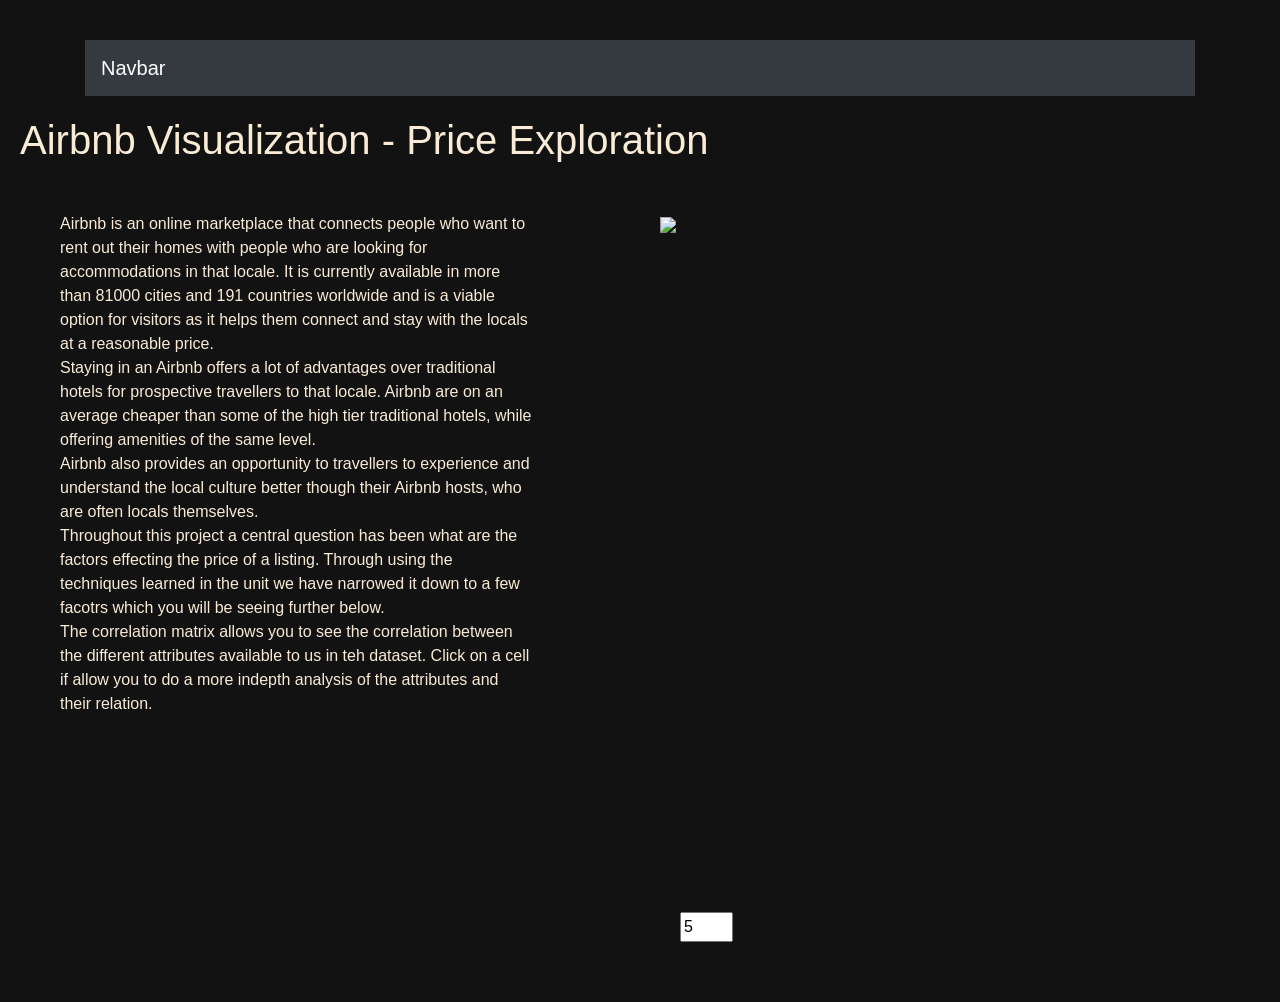
==== index.html @ cccb0e72 "Version 1.0" ====
<!doctype html>
<html lang="en">
    <head>
        <!-- Required meta tags -->
        <meta charset="utf-8">
        <meta name="viewport" content="width=device-width, initial-scale=1, shrink-to-fit=no">

        <!-- Bootstrap CSS -->
        <link rel="stylesheet" href="https://maxcdn.bootstrapcdn.com/bootstrap/4.0.0/css/bootstrap.min.css" integrity="sha384-Gn5384xqQ1aoWXA+058RXPxPg6fy4IWvTNh0E263XmFcJlSAwiGgFAW/dAiS6JXm" crossorigin="anonymous">

        <script src="https://d3js.org/d3.v4.min.js"></script>
        <link rel="stylesheet" href="css/styles.css">

        <title>Airbnb Visualization - 30539676</title>
    </head>
    <body id="body">
        <div class="container">
            <nav class="navbar navbar-dark bg-dark sticky-top">
                <a class="navbar-brand" href="#">Navbar</a>
            </nav>
        </div>
        <h1>Airbnb Visualization - Price Exploration</h1>
        <div id="intro">
            <div id="intro-text" >
                <p>
                    Airbnb is an online marketplace that connects people who want to rent out their homes with
                    people who are looking for accommodations in that locale. It is currently available in more
                    than 81000 cities and 191 countries worldwide and is a viable option for visitors as it helps
                    them connect and stay with the locals at a reasonable price.<br>
                    Staying in an Airbnb offers a lot of advantages over traditional hotels for prospective
                    travellers to that locale. Airbnb are on an average cheaper than some of the high tier
                    traditional hotels, while offering amenities of the same level.<br>
                    Airbnb also provides an opportunity to travellers to experience and understand the local
                    culture better though their Airbnb hosts, who are often locals themselves.<br>
                    Throughout this project a central question has been what are the factors effecting the price of a listing.
                    Through using the techniques learned in the unit we have narrowed it down to a few facotrs which you will be seeing further below.<br>
                    The correlation matrix allows you to see the correlation between the different attributes available to us in teh dataset.
                    Click on a cell if allow you to do a more indepth analysis of the attributes and their relation.
                </p>
            </div>
            <div id="intro-img">
                <img src="airbnb_logo.png">
            </div>
        </div>
        <div id="graphs">
            <div id="correlation-matrix">
                <div id="heatmap"></div>
            </div>
            <div id="numerical-graph">
                <div id="scatterplot"></div>
                <div id="histogram">
                    <input type="number" min="1" max="50" step="20" value="5" id="nBin">
                </div>
            </div>
        </div>
        <script src="js/histogram.js"></script>
        
        <script src="js/scatterplot.js"></script>
<script src="js/heatmap.js"></script>        

        <!-- Optional JavaScript -->
        <!-- jQuery first, then Popper.js, then Bootstrap JS -->
        <script src="https://code.jquery.com/jquery-3.2.1.slim.min.js" integrity="sha384-KJ3o2DKtIkvYIK3UENzmM7KCkRr/rE9/Qpg6aAZGJwFDMVNA/GpGFF93hXpG5KkN" crossorigin="anonymous"></script>
        <script src="https://cdnjs.cloudflare.com/ajax/libs/popper.js/1.12.9/umd/popper.min.js" integrity="sha384-ApNbgh9B+Y1QKtv3Rn7W3mgPxhU9K/ScQsAP7hUibX39j7fakFPskvXusvfa0b4Q" crossorigin="anonymous"></script>
        <script src="https://maxcdn.bootstrapcdn.com/bootstrap/4.0.0/js/bootstrap.min.js" integrity="sha384-JZR6Spejh4U02d8jOt6vLEHfe/JQGiRRSQQxSfFWpi1MquVdAyjUar5+76PVCmYl" crossorigin="anonymous"></script>
    </body>
</html>
<!--
TODO:

1.DECIDE IF YOU WANT TO TRIM MORE VARIABLES. USE CODE IN JUPYTER NOTEBOOK, ATTRIBUTES SUCH AS REVIEWS, AVAILABILITY 360
2.ADD AREA TO HIGHLIGHT SELECTED VARIABLES FROM HEATMAP.
3.SET UP THE CSS AND HTML LAYOUT


-->
---- css/styles.css ----
html, body { height: 100%; width: 100% }

/*
* {
color: antiquewhite;
}
*/

body {
    background: #121212;
    padding: 20px;
}

p, h1 {
    color: antiquewhite;
}

div{
    padding: 20px;
}

svg {
    display: inline-block;

}

.axis text{
    fill: antiquewhite;
}

.axis path{
    fill: antiquewhite;
}

.tooltip {   
    position: absolute;           
    text-align: center;           
    width: 150px;                  
    height: 125px;                 
    padding: 2px;
    color: antiquewhite;
    font: 12px sans-serif;        
    background: grey;   
    border: 0px;      
    border-radius: 8px;           
    pointer-events: none;

}

#graphs {
    /*    display: flex;*/
}


#intro {
    width: 100vw;
    overflow: hidden;
}

#intro-text {
    width: 40vw;
    float: left;
}

#intro-img {
    /*    width: calc(100% - 500px);*/
    width: 50vw;
    float: right;
}

#numerical-graph {
    width: 100vw;
    overflow: hidden;
}

#scatterplot {
    width: 40vw;
    float: left;
}
#histogram {
    width: 50vw;
    float: right;
}
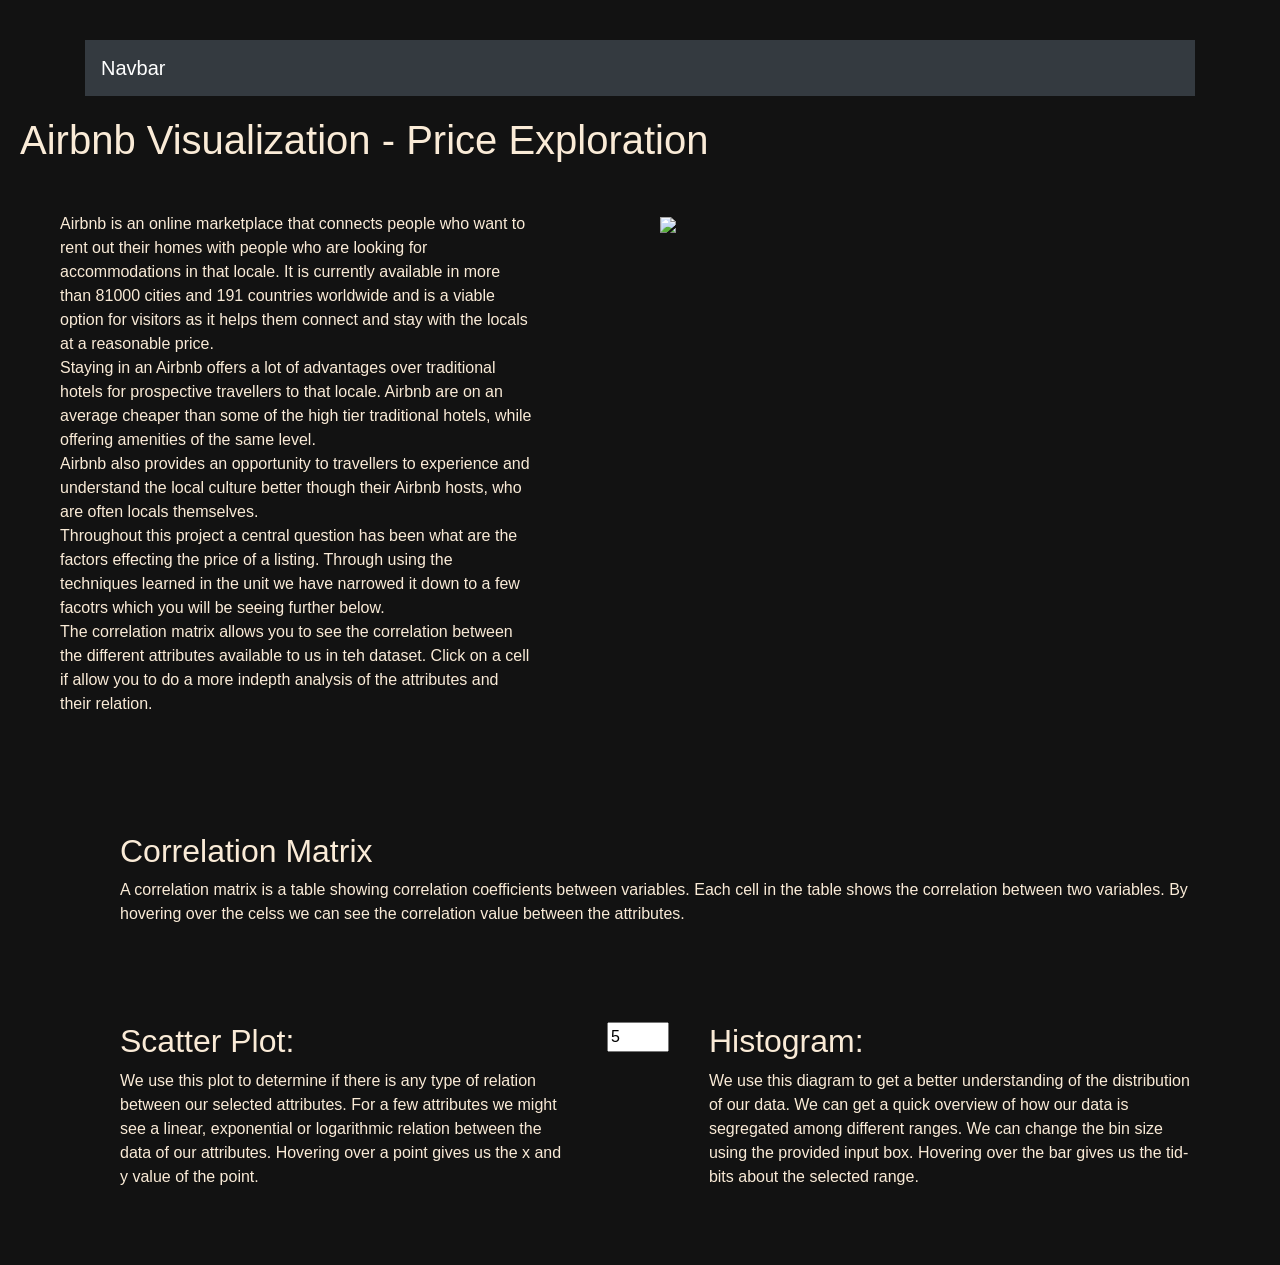
==== commit 77bf7905: "Updated css and added content" ====
--- a/index.html
+++ b/index.html
@@ -45,18 +45,42 @@
         <div id="graphs">
             <div id="correlation-matrix">
                 <div id="heatmap"></div>
+                <div>
+                    <h2>
+                        Correlation Matrix
+                    </h2>
+                    <p>
+                        A correlation matrix is a table showing correlation coefficients between variables. Each cell in the table shows the correlation between two variables. By hovering over the celss we can see the correlation value between the attributes.
+                    </p>
+                </div>
             </div>
             <div id="numerical-graph">
                 <div id="scatterplot"></div>
+                <div>
+                    <h2>Scatter Plot:</h2>
+                    <p>
+                        We use this plot to determine if there is any type of relation between our selected attributes.
+                        For a few attributes we might see a linear, exponential or logarithmic relation between the data of our attributes.
+                        Hovering over a point gives us the x and y value of the point.
+                    </p>
+                </div>
                 <div id="histogram">
-                    <input type="number" min="1" max="50" step="20" value="5" id="nBin">
+                    <input type="number" min="1" max="150" step="20" value="5" id="nBin">
+                </div>
+                <div>
+                    <h2>Histogram:</h2>
+                    <p>
+                        We use this diagram to get a better understanding of the distribution of our data. We can get a quick overview of how our
+                        data is segregated among different ranges. We can change the bin size using the provided input box.
+                        Hovering over the bar gives us the tid-bits about the selected range.
+                    </p>
                 </div>
             </div>
         </div>
         <script src="js/histogram.js"></script>
-        
+
         <script src="js/scatterplot.js"></script>
-<script src="js/heatmap.js"></script>        
+        <script src="js/heatmap.js"></script>        
 
         <!-- Optional JavaScript -->
         <!-- jQuery first, then Popper.js, then Bootstrap JS -->
@@ -68,9 +92,9 @@
 <!--
 TODO:
 
-1.DECIDE IF YOU WANT TO TRIM MORE VARIABLES. USE CODE IN JUPYTER NOTEBOOK, ATTRIBUTES SUCH AS REVIEWS, AVAILABILITY 360
-2.ADD AREA TO HIGHLIGHT SELECTED VARIABLES FROM HEATMAP.
-3.SET UP THE CSS AND HTML LAYOUT
+3. ADD MAP CHART MAYBE?
+4.ADD CHART DESCRIPTION.
+5. Add area for selected attributes near the correlation matrix.
 
 
 -->
--- a/css/styles.css
+++ b/css/styles.css
@@ -11,7 +11,7 @@
     padding: 20px;
 }
 
-p, h1 {
+p, h1,h2,h3,h4 {
     color: antiquewhite;
 }
 
@@ -48,7 +48,8 @@
 }
 
 #graphs {
-    /*    display: flex;*/
+        display: flex;
+    flex-direction: column;
 }
 
 
@@ -68,11 +69,19 @@
     float: right;
 }
 
+#correlation-matrix {
+    display: inherit;
+}
+
 #numerical-graph {
+/*
     width: 100vw;
     overflow: hidden;
+*/
+    display: inherit;
 }
 
+/*
 #scatterplot {
     width: 40vw;
     float: left;
@@ -80,4 +89,4 @@
 #histogram {
     width: 50vw;
     float: right;
-}+}*/
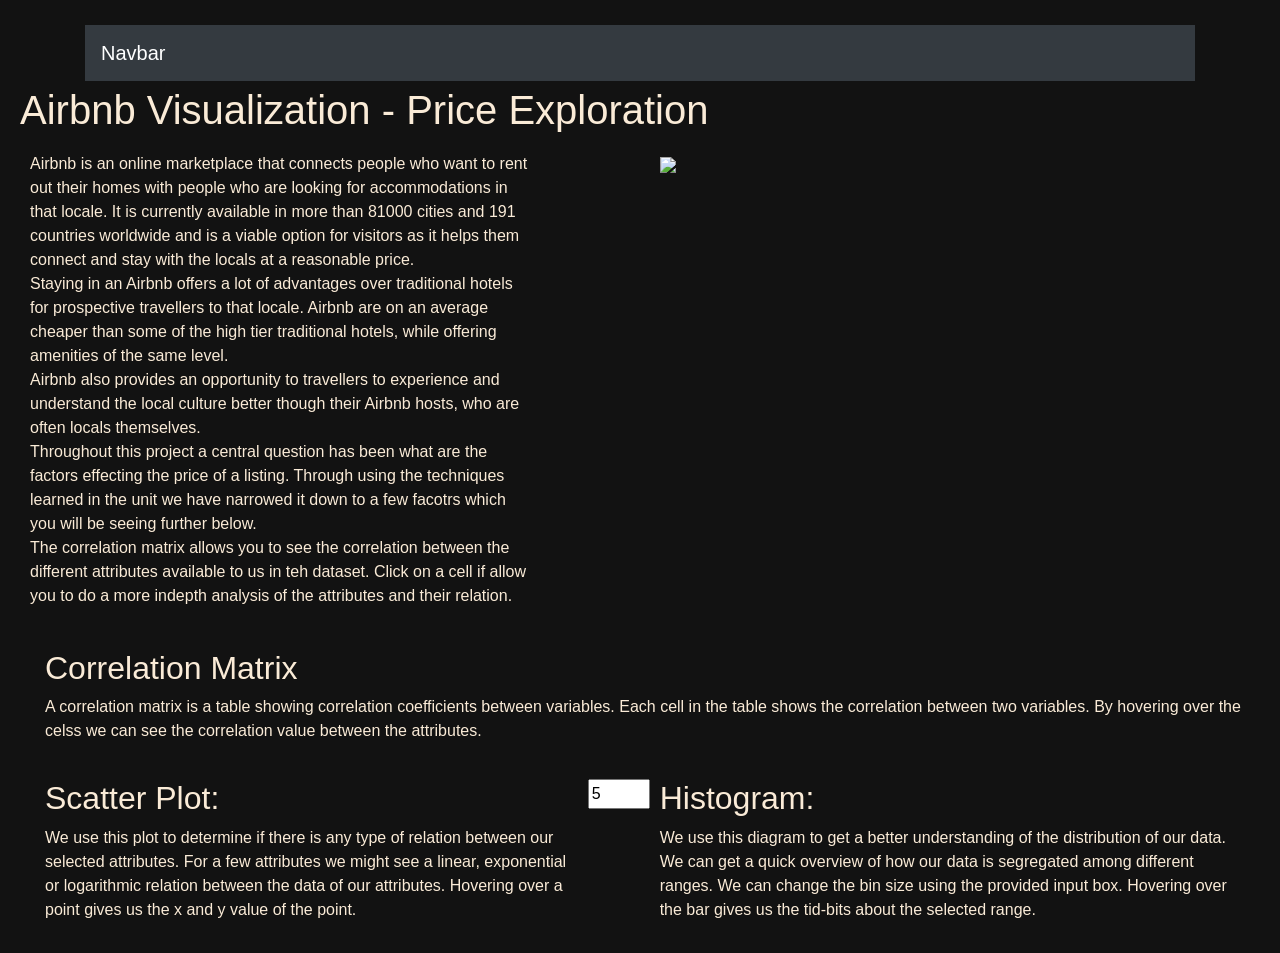
==== commit ad0cb289: "Adding labels to scatterplot and heatmap" ====
--- a/index.html
+++ b/index.html
@@ -92,9 +92,9 @@
 <!--
 TODO:
 
-3. ADD MAP CHART MAYBE?
-4.ADD CHART DESCRIPTION.
-5. Add area for selected attributes near the correlation matrix.
+1. ADD MAP CHART MAYBE?
+2. ADD CHART DESCRIPTION.
+3. Add area for selected attributes near the correlation matrix.
 
 
 -->
--- a/css/styles.css
+++ b/css/styles.css
@@ -16,7 +16,7 @@
 }
 
 div{
-    padding: 20px;
+    padding: 5px;
 }
 
 svg {
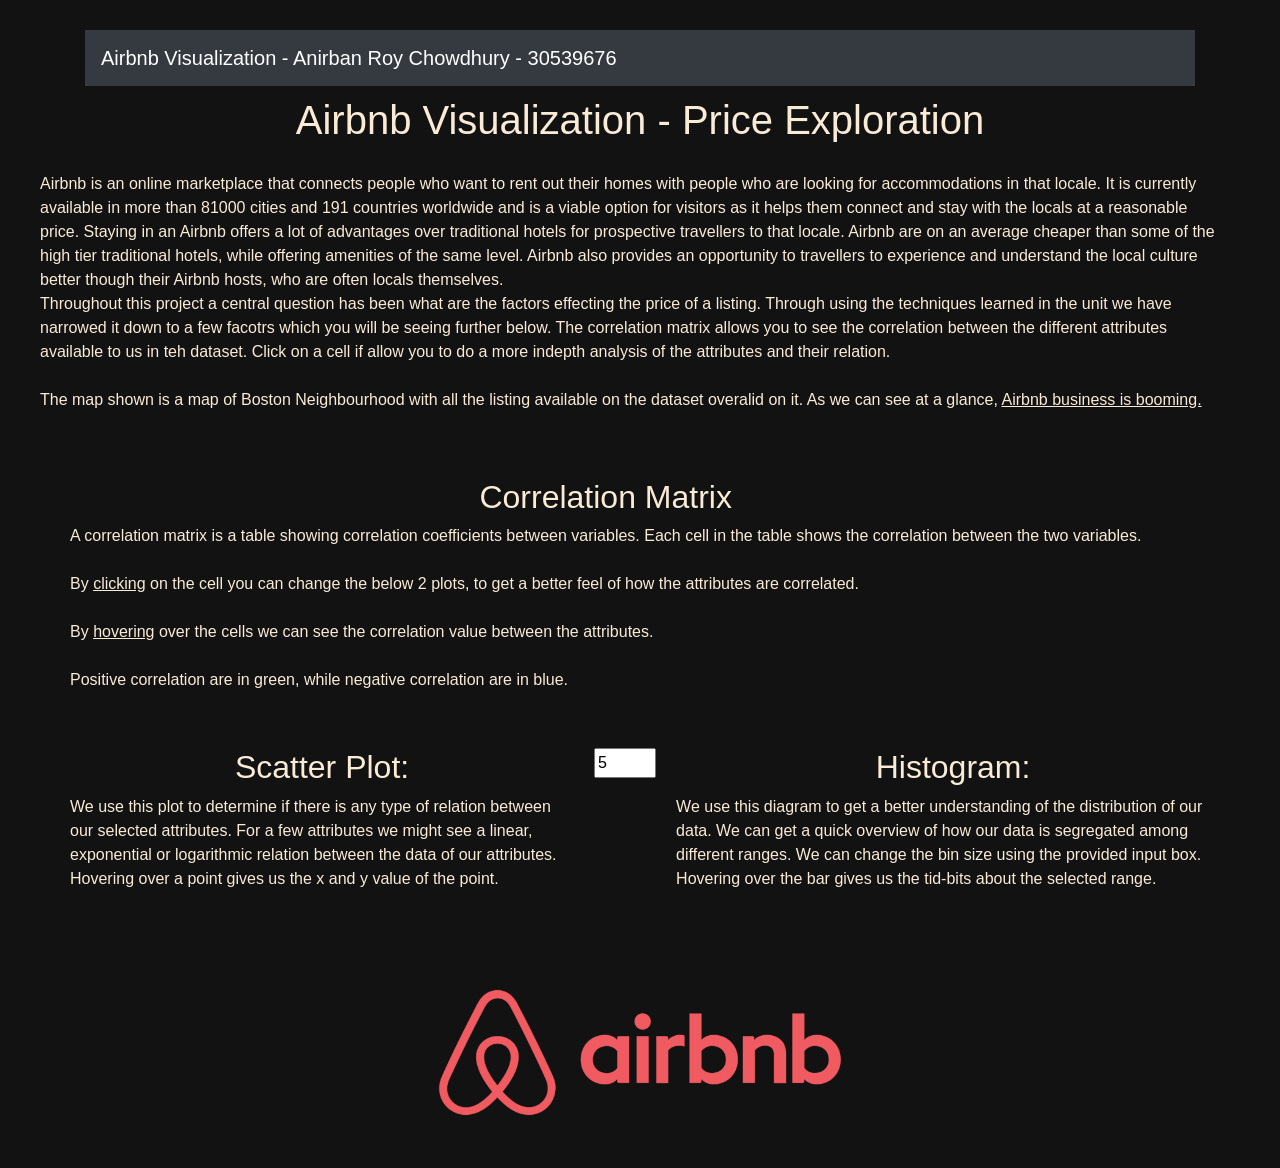
==== commit fbecea9c: "removing excess files and improving style" ====
--- a/index.html
+++ b/index.html
@@ -7,16 +7,18 @@
 
         <!-- Bootstrap CSS -->
         <link rel="stylesheet" href="https://maxcdn.bootstrapcdn.com/bootstrap/4.0.0/css/bootstrap.min.css" integrity="sha384-Gn5384xqQ1aoWXA+058RXPxPg6fy4IWvTNh0E263XmFcJlSAwiGgFAW/dAiS6JXm" crossorigin="anonymous">
-
+        <!--        D3 -->
         <script src="https://d3js.org/d3.v4.min.js"></script>
         <link rel="stylesheet" href="css/styles.css">
 
-        <title>Airbnb Visualization - 30539676</title>
+        <title>Airbnb Visualization - Anirban Roy Chowdhury - 30539676</title>
+        <script src="data/geoJSON.json"></script>
+        <script src="data/listing.json"></script>
     </head>
     <body id="body">
         <div class="container">
             <nav class="navbar navbar-dark bg-dark sticky-top">
-                <a class="navbar-brand" href="#">Navbar</a>
+                <a class="navbar-brand" href="#">Airbnb Visualization - Anirban Roy Chowdhury - 30539676</a>
             </nav>
         </div>
         <h1>Airbnb Visualization - Price Exploration</h1>
@@ -26,21 +28,21 @@
                     Airbnb is an online marketplace that connects people who want to rent out their homes with
                     people who are looking for accommodations in that locale. It is currently available in more
                     than 81000 cities and 191 countries worldwide and is a viable option for visitors as it helps
-                    them connect and stay with the locals at a reasonable price.<br>
+                    them connect and stay with the locals at a reasonable price.
                     Staying in an Airbnb offers a lot of advantages over traditional hotels for prospective
                     travellers to that locale. Airbnb are on an average cheaper than some of the high tier
-                    traditional hotels, while offering amenities of the same level.<br>
+                    traditional hotels, while offering amenities of the same level.
                     Airbnb also provides an opportunity to travellers to experience and understand the local
                     culture better though their Airbnb hosts, who are often locals themselves.<br>
                     Throughout this project a central question has been what are the factors effecting the price of a listing.
-                    Through using the techniques learned in the unit we have narrowed it down to a few facotrs which you will be seeing further below.<br>
+                    Through using the techniques learned in the unit we have narrowed it down to a few facotrs which you will be seeing further below.
                     The correlation matrix allows you to see the correlation between the different attributes available to us in teh dataset.
-                    Click on a cell if allow you to do a more indepth analysis of the attributes and their relation.
+                    Click on a cell if allow you to do a more indepth analysis of the attributes and their relation.<br>
+                    <br>
+                    The map shown is a map of Boston Neighbourhood with all the listing available on the dataset overalid on it. As we can see at a glance, <u>Airbnb business is booming.</u>
                 </p>
             </div>
-            <div id="intro-img">
-                <img src="airbnb_logo.png">
-            </div>
+            <div id="map"></div>
         </div>
         <div id="graphs">
             <div id="correlation-matrix">
@@ -50,7 +52,10 @@
                         Correlation Matrix
                     </h2>
                     <p>
-                        A correlation matrix is a table showing correlation coefficients between variables. Each cell in the table shows the correlation between two variables. By hovering over the celss we can see the correlation value between the attributes.
+                        A correlation matrix is a table showing correlation coefficients between variables. Each cell in the table shows the correlation between the two variables. <br><br>
+                        By <u>clicking</u> on the cell you can change the below 2 plots, to get a better feel of how the attributes are correlated.<br><br>
+                        By <u>hovering</u> over the cells we can see the correlation value between the attributes.<br><br>
+                        Positive correlation are in green, while negative correlation are in blue.
                     </p>
                 </div>
             </div>
@@ -77,10 +82,13 @@
                 </div>
             </div>
         </div>
+        <div id="airbnb-logo-container">
+            <img src="airbnb_logo.png" id="airbnb-logo">
+        </div>
         <script src="js/histogram.js"></script>
-
         <script src="js/scatterplot.js"></script>
-        <script src="js/heatmap.js"></script>        
+        <script src="js/heatmap.js"></script>
+        <script src="js/maplistings.js"></script>
 
         <!-- Optional JavaScript -->
         <!-- jQuery first, then Popper.js, then Bootstrap JS -->
@@ -89,12 +97,3 @@
         <script src="https://maxcdn.bootstrapcdn.com/bootstrap/4.0.0/js/bootstrap.min.js" integrity="sha384-JZR6Spejh4U02d8jOt6vLEHfe/JQGiRRSQQxSfFWpi1MquVdAyjUar5+76PVCmYl" crossorigin="anonymous"></script>
     </body>
 </html>
-<!--
-TODO:
-
-1. ADD MAP CHART MAYBE?
-2. ADD CHART DESCRIPTION.
-3. Add area for selected attributes near the correlation matrix.
-
-
--->
--- a/css/styles.css
+++ b/css/styles.css
@@ -1,10 +1,4 @@
 html, body { height: 100%; width: 100% }
-
-/*
-* {
-color: antiquewhite;
-}
-*/
 
 body {
     background: #121212;
@@ -15,8 +9,12 @@
     color: antiquewhite;
 }
 
+h1,h2,h3,h4 {
+    text-align: center;
+}
+
 div{
-    padding: 5px;
+    padding: 10px;
 }
 
 svg {
@@ -54,19 +52,8 @@
 
 
 #intro {
-    width: 100vw;
-    overflow: hidden;
-}
 
-#intro-text {
-    width: 40vw;
-    float: left;
-}
-
-#intro-img {
-    /*    width: calc(100% - 500px);*/
-    width: 50vw;
-    float: right;
+    display: flex;
 }
 
 #correlation-matrix {
@@ -74,19 +61,13 @@
 }
 
 #numerical-graph {
-/*
-    width: 100vw;
-    overflow: hidden;
-*/
+
     display: inherit;
 }
 
-/*
-#scatterplot {
-    width: 40vw;
-    float: left;
+#airbnb-logo {
+  display: inherit;
+  margin-left: auto;
+  margin-right: auto;
+  width: 50%;
 }
-#histogram {
-    width: 50vw;
-    float: right;
-}*/
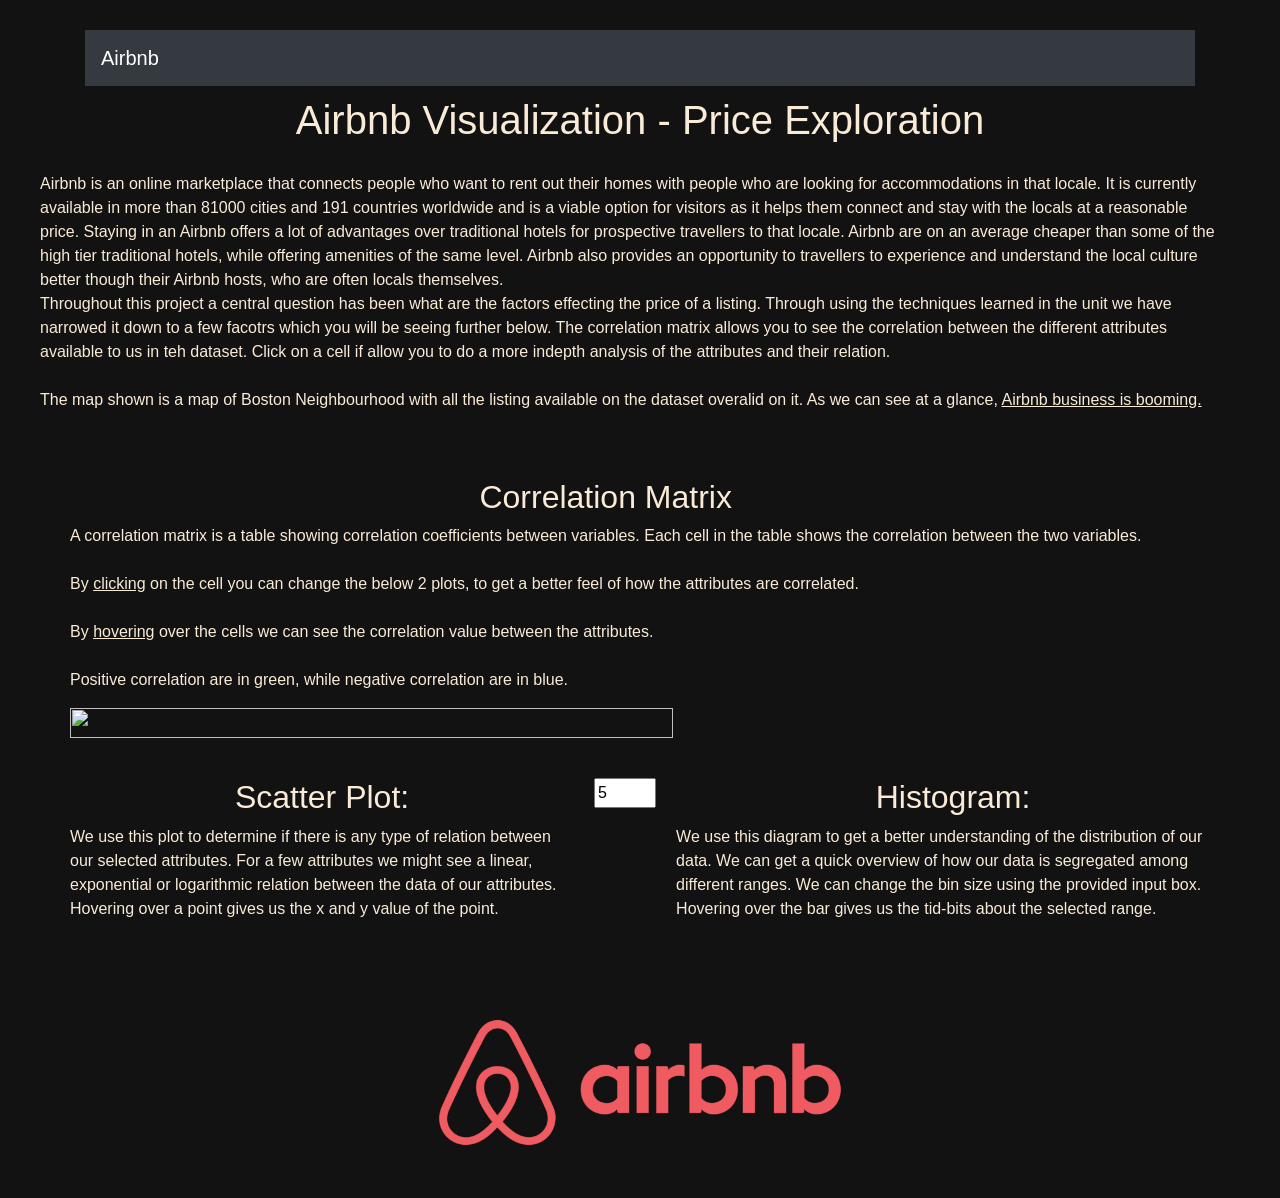
==== commit 5af28d2f: "Minor fixes" ====
--- a/index.html
+++ b/index.html
@@ -11,14 +11,15 @@
         <script src="https://d3js.org/d3.v4.min.js"></script>
         <link rel="stylesheet" href="css/styles.css">
 
-        <title>Airbnb Visualization - Anirban Roy Chowdhury - 30539676</title>
+        <title>Airbnb Visualization</title>
+<!--        Loading geoJson-->
         <script src="data/geoJSON.json"></script>
         <script src="data/listing.json"></script>
     </head>
     <body id="body">
         <div class="container">
             <nav class="navbar navbar-dark bg-dark sticky-top">
-                <a class="navbar-brand" href="#">Airbnb Visualization - Anirban Roy Chowdhury - 30539676</a>
+                <a class="navbar-brand" href="#">Airbnb</a>
             </nav>
         </div>
         <h1>Airbnb Visualization - Price Exploration</h1>
@@ -46,7 +47,10 @@
         </div>
         <div id="graphs">
             <div id="correlation-matrix">
-                <div id="heatmap"></div>
+                <div id="heatmap">
+                    
+                </div>
+
                 <div>
                     <h2>
                         Correlation Matrix
@@ -57,7 +61,9 @@
                         By <u>hovering</u> over the cells we can see the correlation value between the attributes.<br><br>
                         Positive correlation are in green, while negative correlation are in blue.
                     </p>
+                    <img id="correlation-scale" src="cool.png">
                 </div>
+                
             </div>
             <div id="numerical-graph">
                 <div id="scatterplot"></div>
--- a/css/styles.css
+++ b/css/styles.css
@@ -71,3 +71,8 @@
   margin-right: auto;
   width: 50%;
 }
+
+#correlation-scale {
+    height: 30px;
+    width: 75%;
+}
